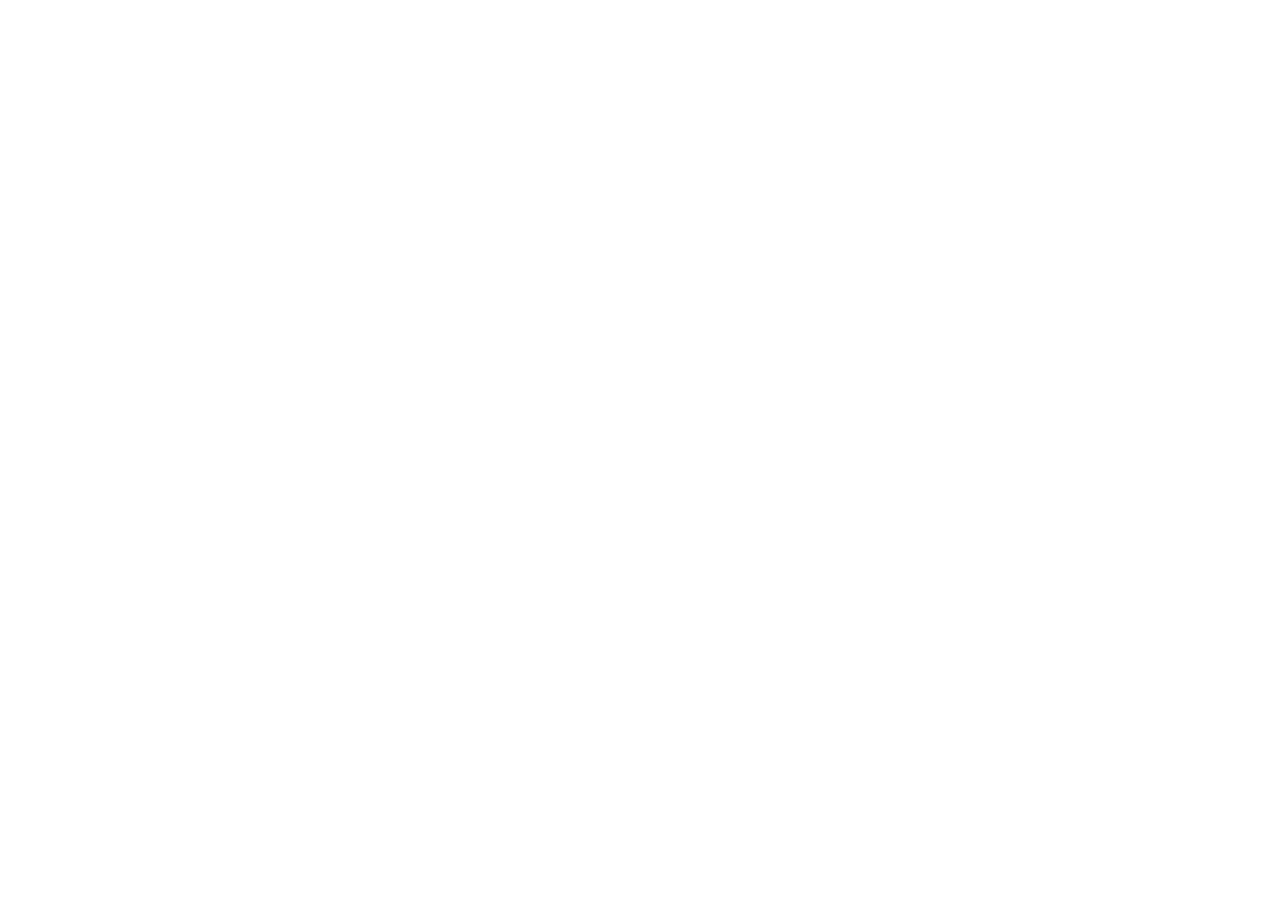
==== admin.html @ 0b8dc3e7 "Add files via upload" ====
<!DOCTYPE html>
<html lang="en">
<head>
<meta charset="UTF-8" />
<meta name="viewport" content="width=device-width, initial-scale=1, viewport-fit=cover" />
<title>Staff Admin — Embroidery Pop-Up</title>
<link rel="manifest" href="manifest.json" />
<link rel="stylesheet" href="css/style.css" />
</head>
<body>
<div class="app">

  <!-- PIN screens -->
  <div class="card pin-screen" id="pinSetupScreen" style="display:none;">
    <h1>Set a Staff PIN</h1>
    <p class="subtitle">Protect this admin area. You'll need this PIN each time you return.</p>
    <input type="password" inputmode="numeric" id="pinSetup1" placeholder="New PIN" />
    <input type="password" inputmode="numeric" id="pinSetup2" placeholder="Confirm PIN" />
    <div class="error-text" id="pinSetupError"></div>
    <button class="btn btn-primary" id="pinSetupBtn">Save PIN</button>
  </div>

  <div class="card pin-screen" id="pinEntryScreen" style="display:none;">
    <h1>Staff Login</h1>
    <p class="subtitle">Enter your PIN to continue.</p>
    <input type="password" inputmode="numeric" id="pinEntryInput" placeholder="PIN" />
    <div class="error-text" id="pinEntryError"></div>
    <button class="btn btn-primary" id="pinEntryBtn">Unlock</button>
    <div class="footer-link"><a href="index.html">back to customer view</a></div>
  </div>

  <!-- Main admin panel -->
  <div class="card admin-shell" id="adminPanel" style="display:none;">
    <div class="admin-header">
      <h1 style="margin:0;">Staff Admin</h1>
      <div style="display:flex; gap:10px;">
        <button class="small-btn" id="changePinBtn">Change PIN</button>
        <button class="small-btn" id="lockBtn">Lock</button>
        <a class="small-btn" href="index.html" style="text-decoration:none; display:inline-flex; align-items:center;">Customer View</a>
      </div>
    </div>

    <div class="tabs">
      <button class="tab-btn active" data-tab="configTab">Configuration</button>
      <button class="tab-btn" data-tab="subsTab">Submissions</button>
    </div>

    <!-- Configuration tab -->
    <div class="tab-panel active" id="configTab">

      <div class="section-title">Logo</div>
      <div class="logo-upload-row">
        <img id="logoPreview" class="logo-preview hidden" />
        <input type="file" id="logoInput" accept="image/*" />
        <button class="small-btn" id="removeLogoBtn">Remove Logo</button>
      </div>

      <div class="section-title">Customer Fields</div>
      <p class="help-text">These fields appear on the first screen customers fill out.</p>
      <div id="fieldsEditor"></div>
      <button class="small-btn" id="addFieldBtn">+ Add Field</button>

      <div class="section-title">Font / Style Options</div>
      <p class="help-text">Add as many options as you like and upload an image for each. Customers pick one.</p>
      <div id="optionsEditor"></div>
      <button class="small-btn" id="addOptionBtn">+ Add Option</button>

      <div class="section-title">Initials</div>
      <div class="field-row">
        <label for="initialsMaxInput" style="font-weight:600; color:var(--muted); font-size:14px;">Max letters</label>
        <input type="number" id="initialsMaxInput" class="number-field" min="1" max="10" />
      </div>

      <div class="section-title">Kiosk Behavior</div>
      <p class="help-text">If a customer walks away mid-order, the screen automatically resets to the welcome page after this many seconds of no touches. Set to 0 to turn this off.</p>
      <div class="field-row">
        <label for="idleResetInput" style="font-weight:600; color:var(--muted); font-size:14px;">Idle reset (seconds)</label>
        <input type="number" id="idleResetInput" class="number-field" min="0" max="600" />
      </div>

      <div class="btn-row">
        <button class="btn btn-primary" id="saveConfigBtn">Save Configuration</button>
      </div>
    </div>

    <!-- Submissions tab -->
    <div class="tab-panel" id="subsTab">
      <div class="toolbar">
        <button class="small-btn" id="refreshSubsBtn">Refresh</button>
        <button class="small-btn" id="exportCsvBtn">Export CSV</button>
        <button class="small-btn" id="clearSubsBtn" style="color:var(--danger);">Clear All Submissions</button>
      </div>
      <div class="table-scroll">
        <table class="subs" id="subsTable">
          <thead><tr></tr></thead>
          <tbody></tbody>
        </table>
      </div>
      <p class="help-text" id="subsEmptyMsg">No submissions yet.</p>
    </div>
  </div>
</div>

<div class="toast" id="toast"></div>

<script src="js/db.js"></script>
<script src="js/admin.js"></script>
<script>
  if ('serviceWorker' in navigator) {
    window.addEventListener('load', () => navigator.serviceWorker.register('sw.js'));
  }
</script>
</body>
</html>
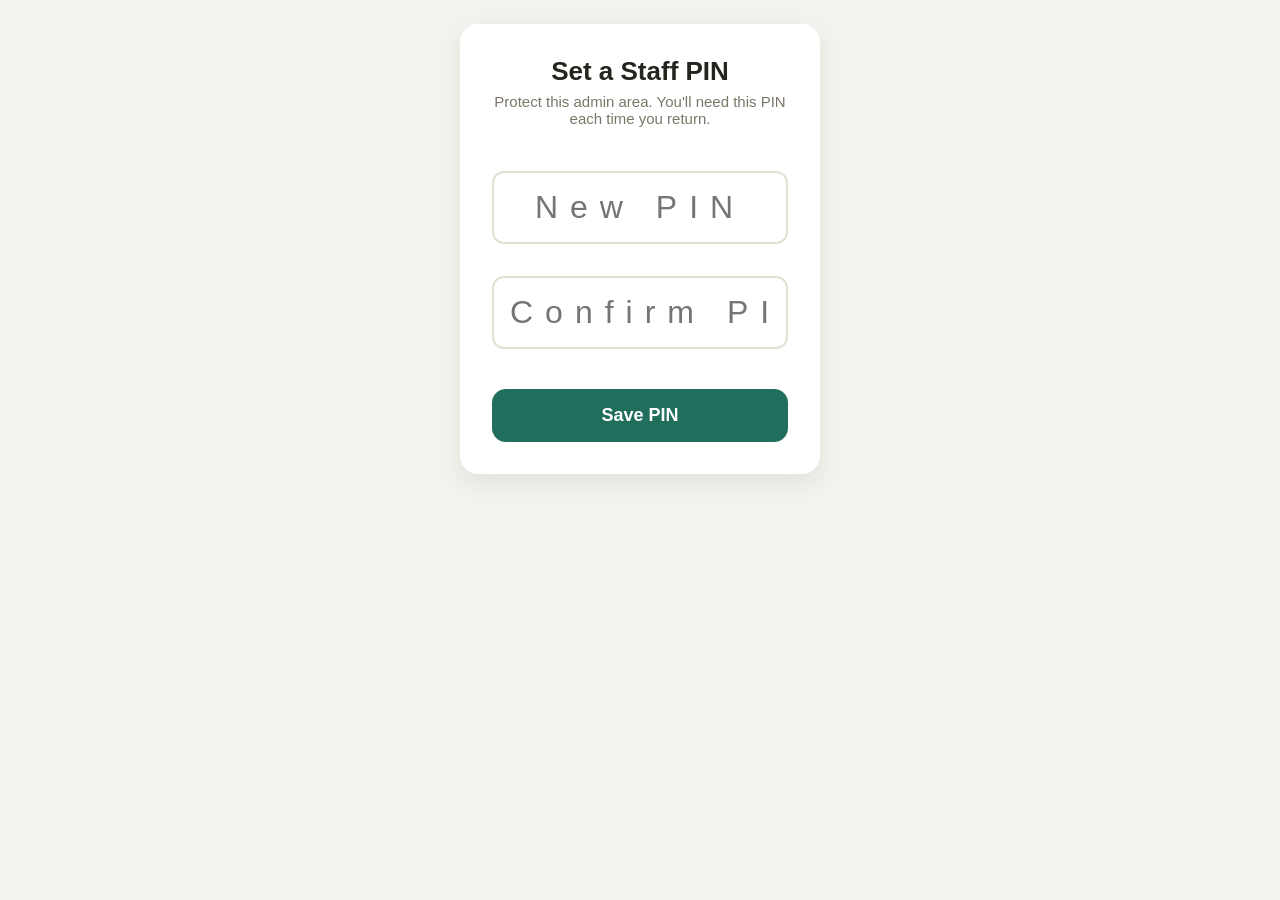
==== commit 0a4ae275: "Update admin.html" ====
--- a/admin.html
+++ b/admin.html
@@ -78,6 +78,12 @@
         <input type="number" id="idleResetInput" class="number-field" min="0" max="600" />
       </div>
 
+      <div class="section-title">Cloud Sync (Google Sheets)</div>
+      <p class="help-text">Paste the Google Apps Script web app URL here to automatically copy every order into a Google Sheet, viewable from any computer. Leave blank to keep orders only on this iPad.</p>
+      <div class="field-row">
+        <input type="text" id="sheetWebAppUrlInput" placeholder="https://script.google.com/macros/s/.../exec" />
+      </div>
+
       <div class="btn-row">
         <button class="btn btn-primary" id="saveConfigBtn">Save Configuration</button>
       </div>
@@ -87,6 +93,7 @@
     <div class="tab-panel" id="subsTab">
       <div class="toolbar">
         <button class="small-btn" id="refreshSubsBtn">Refresh</button>
+        <button class="small-btn" id="retrySyncBtn">Retry Sync</button>
         <button class="small-btn" id="exportCsvBtn">Export CSV</button>
         <button class="small-btn" id="clearSubsBtn" style="color:var(--danger);">Clear All Submissions</button>
       </div>
--- a/css/style.css
+++ b/css/style.css
@@ -0,0 +1,516 @@
+:root {
+  --bg: #f4f2ee;
+  --surface: #ffffff;
+  --ink: #26241f;
+  --muted: #7a7668;
+  --accent: #1f6f5c;
+  --accent-ink: #ffffff;
+  --border: #e3dfd3;
+  --danger: #b3423a;
+  --radius: 18px;
+  --shadow: 0 8px 24px rgba(38, 36, 31, 0.08);
+}
+
+* { box-sizing: border-box; }
+
+html, body {
+  margin: 0;
+  height: 100%;
+  background: var(--bg);
+  color: var(--ink);
+  font-family: -apple-system, BlinkMacSystemFont, "Helvetica Neue", Arial, sans-serif;
+  -webkit-tap-highlight-color: transparent;
+  overscroll-behavior: none;
+}
+
+button, input, select {
+  font-family: inherit;
+}
+
+.app {
+  min-height: 100vh;
+  display: flex;
+  flex-direction: column;
+  align-items: center;
+  padding: 24px 20px 40px;
+}
+
+.logo-wrap {
+  width: 100%;
+  max-width: 640px;
+  display: flex;
+  justify-content: center;
+  margin-bottom: 18px;
+  min-height: 60px;
+}
+
+.logo-wrap img {
+  max-height: 110px;
+  max-width: 100%;
+  object-fit: contain;
+}
+
+.card {
+  background: var(--surface);
+  border-radius: var(--radius);
+  box-shadow: var(--shadow);
+  padding: 32px;
+  width: 100%;
+  max-width: 640px;
+}
+
+.steps {
+  display: flex;
+  justify-content: center;
+  gap: 10px;
+  margin-bottom: 20px;
+}
+
+.step-dot {
+  width: 10px;
+  height: 10px;
+  border-radius: 50%;
+  background: var(--border);
+}
+
+.step-dot.active { background: var(--accent); }
+.step-dot.done { background: var(--accent); opacity: 0.5; }
+
+h1 {
+  font-size: 26px;
+  margin: 0 0 6px;
+  text-align: center;
+}
+
+.subtitle {
+  text-align: center;
+  color: var(--muted);
+  margin: 0 0 28px;
+  font-size: 15px;
+}
+
+.field {
+  margin-bottom: 18px;
+}
+
+.field label {
+  display: block;
+  font-size: 14px;
+  font-weight: 600;
+  margin-bottom: 6px;
+  color: var(--muted);
+}
+
+.field input {
+  width: 100%;
+  padding: 14px 16px;
+  font-size: 18px;
+  border: 2px solid var(--border);
+  border-radius: 12px;
+  background: var(--bg);
+  color: var(--ink);
+}
+
+.field input:focus {
+  outline: none;
+  border-color: var(--accent);
+  background: var(--surface);
+}
+
+.btn {
+  display: inline-flex;
+  align-items: center;
+  justify-content: center;
+  gap: 8px;
+  padding: 16px 26px;
+  font-size: 18px;
+  font-weight: 700;
+  border-radius: 14px;
+  border: none;
+  cursor: pointer;
+  width: 100%;
+}
+
+.btn-primary {
+  background: var(--accent);
+  color: var(--accent-ink);
+}
+
+.btn-primary:disabled {
+  background: var(--border);
+  color: var(--muted);
+  cursor: not-allowed;
+}
+
+.btn-secondary {
+  background: transparent;
+  color: var(--muted);
+  border: 2px solid var(--border);
+}
+
+.btn-danger {
+  background: var(--danger);
+  color: #fff;
+}
+
+.btn-row {
+  display: flex;
+  gap: 12px;
+  margin-top: 24px;
+}
+
+.btn-row .btn { flex: 1; }
+
+.options-grid {
+  display: grid;
+  grid-template-columns: repeat(auto-fit, minmax(140px, 1fr));
+  gap: 16px;
+  margin-bottom: 8px;
+}
+
+.option-card {
+  border: 3px solid var(--border);
+  border-radius: 16px;
+  padding: 10px;
+  background: var(--bg);
+  cursor: pointer;
+  text-align: center;
+  transition: border-color 0.15s, transform 0.1s;
+}
+
+.option-card:active { transform: scale(0.97); }
+
+.option-card.selected {
+  border-color: var(--accent);
+  background: #eaf4f1;
+}
+
+.option-card img {
+  width: 100%;
+  height: 100px;
+  object-fit: contain;
+  margin-bottom: 8px;
+  background: #fff;
+  border-radius: 10px;
+}
+
+.option-card .opt-label {
+  font-size: 14px;
+  font-weight: 600;
+}
+
+.option-placeholder {
+  height: 100px;
+  display: flex;
+  align-items: center;
+  justify-content: center;
+  color: var(--muted);
+  font-size: 12px;
+  background: #fff;
+  border-radius: 10px;
+  margin-bottom: 8px;
+}
+
+.initials-input {
+  width: 100%;
+  text-align: center;
+  font-size: 48px;
+  letter-spacing: 10px;
+  font-weight: 800;
+  padding: 20px;
+  border: 2px solid var(--border);
+  border-radius: 14px;
+  background: var(--bg);
+  text-transform: uppercase;
+}
+
+.initials-input:focus {
+  outline: none;
+  border-color: var(--accent);
+}
+
+.thankyou {
+  text-align: center;
+  padding: 40px 10px;
+}
+
+.thankyou .big {
+  font-size: 56px;
+  margin-bottom: 10px;
+}
+
+.order-number {
+  font-size: 96px;
+  font-weight: 800;
+  color: var(--accent);
+  line-height: 1;
+  margin: 10px 0 30px;
+}
+
+.order-summary {
+  text-align: left;
+  background: var(--bg);
+  border-radius: 14px;
+  padding: 10px 22px;
+  margin: 0 0 24px;
+}
+
+.summary-row {
+  display: flex;
+  justify-content: space-between;
+  gap: 16px;
+  padding: 10px 0;
+  border-bottom: 1px solid var(--border);
+  font-size: 16px;
+}
+
+.summary-row:last-child { border-bottom: none; }
+
+.summary-row span { color: var(--muted); }
+
+@media print {
+  body * { visibility: hidden; }
+  .thankyou, .thankyou * { visibility: visible; }
+  .thankyou .btn-row { display: none; }
+  .thankyou {
+    position: absolute;
+    top: 0;
+    left: 0;
+    width: 100%;
+  }
+}
+
+.footer-link {
+  margin-top: 28px;
+  text-align: center;
+}
+
+.footer-link a {
+  color: var(--muted);
+  font-size: 12px;
+  text-decoration: none;
+  opacity: 0.6;
+}
+
+.error-text {
+  color: var(--danger);
+  font-size: 14px;
+  margin-top: 6px;
+  min-height: 18px;
+}
+
+/* Admin */
+.admin-shell {
+  max-width: 920px;
+}
+
+.admin-header {
+  display: flex;
+  justify-content: space-between;
+  align-items: center;
+  margin-bottom: 20px;
+}
+
+.tabs {
+  display: flex;
+  gap: 8px;
+  margin-bottom: 24px;
+}
+
+.tab-btn {
+  padding: 10px 18px;
+  border-radius: 10px;
+  border: 2px solid var(--border);
+  background: var(--surface);
+  cursor: pointer;
+  font-weight: 600;
+  color: var(--muted);
+}
+
+.tab-btn.active {
+  background: var(--accent);
+  color: #fff;
+  border-color: var(--accent);
+}
+
+.tab-panel { display: none; }
+.tab-panel.active { display: block; }
+
+.section-title {
+  font-size: 18px;
+  font-weight: 700;
+  margin: 28px 0 12px;
+}
+
+.section-title:first-child { margin-top: 0; }
+
+.field-row, .option-row {
+  display: flex;
+  gap: 10px;
+  align-items: center;
+  background: var(--bg);
+  border: 1px solid var(--border);
+  border-radius: 12px;
+  padding: 12px;
+  margin-bottom: 10px;
+  flex-wrap: wrap;
+}
+
+.field-row input[type="text"], .option-row input[type="text"] {
+  flex: 1;
+  min-width: 140px;
+  padding: 10px 12px;
+  border: 1px solid var(--border);
+  border-radius: 8px;
+  font-size: 15px;
+}
+
+.option-row img {
+  width: 54px;
+  height: 54px;
+  object-fit: contain;
+  background: #fff;
+  border-radius: 8px;
+  border: 1px solid var(--border);
+}
+
+.thumb-placeholder {
+  width: 54px;
+  height: 54px;
+  background: #fff;
+  border-radius: 8px;
+  border: 1px dashed var(--border);
+  display: flex;
+  align-items: center;
+  justify-content: center;
+  font-size: 10px;
+  color: var(--muted);
+  text-align: center;
+}
+
+.icon-btn {
+  border: none;
+  background: transparent;
+  color: var(--danger);
+  font-size: 20px;
+  cursor: pointer;
+  padding: 4px 10px;
+}
+
+.small-btn {
+  padding: 8px 14px;
+  font-size: 14px;
+  border-radius: 8px;
+  border: 1px solid var(--border);
+  background: var(--surface);
+  cursor: pointer;
+  font-weight: 600;
+}
+
+.logo-upload-row {
+  display: flex;
+  align-items: center;
+  gap: 16px;
+  flex-wrap: wrap;
+}
+
+.logo-preview {
+  max-height: 70px;
+  max-width: 180px;
+  object-fit: contain;
+  background: var(--bg);
+  border-radius: 8px;
+  padding: 6px;
+}
+
+table.subs {
+  width: 100%;
+  border-collapse: collapse;
+  font-size: 14px;
+}
+
+table.subs th, table.subs td {
+  border-bottom: 1px solid var(--border);
+  padding: 10px 8px;
+  text-align: left;
+  white-space: nowrap;
+}
+
+table.subs th {
+  color: var(--muted);
+  font-size: 12px;
+  text-transform: uppercase;
+}
+
+.table-scroll {
+  overflow-x: auto;
+  border: 1px solid var(--border);
+  border-radius: 12px;
+}
+
+.toolbar {
+  display: flex;
+  gap: 10px;
+  margin-bottom: 16px;
+  flex-wrap: wrap;
+}
+
+.toast {
+  position: fixed;
+  bottom: 24px;
+  left: 50%;
+  transform: translateX(-50%);
+  background: var(--ink);
+  color: #fff;
+  padding: 12px 20px;
+  border-radius: 10px;
+  font-size: 14px;
+  opacity: 0;
+  pointer-events: none;
+  transition: opacity 0.25s;
+  z-index: 50;
+}
+
+.toast.show { opacity: 1; }
+
+.pin-screen {
+  max-width: 360px;
+  text-align: center;
+}
+
+.pin-screen input {
+  width: 100%;
+  text-align: center;
+  font-size: 32px;
+  letter-spacing: 12px;
+  padding: 16px;
+  border: 2px solid var(--border);
+  border-radius: 12px;
+  margin: 16px 0;
+}
+
+.hidden { display: none !important; }
+
+.help-text {
+  font-size: 13px;
+  color: var(--muted);
+  margin-top: -6px;
+  margin-bottom: 14px;
+}
+
+.number-field {
+  width: 90px;
+  padding: 10px;
+  border: 1px solid var(--border);
+  border-radius: 8px;
+  font-size: 15px;
+}
+
+label.inline-check {
+  display: flex;
+  align-items: center;
+  gap: 6px;
+  font-size: 13px;
+  color: var(--muted);
+  white-space: nowrap;
+}
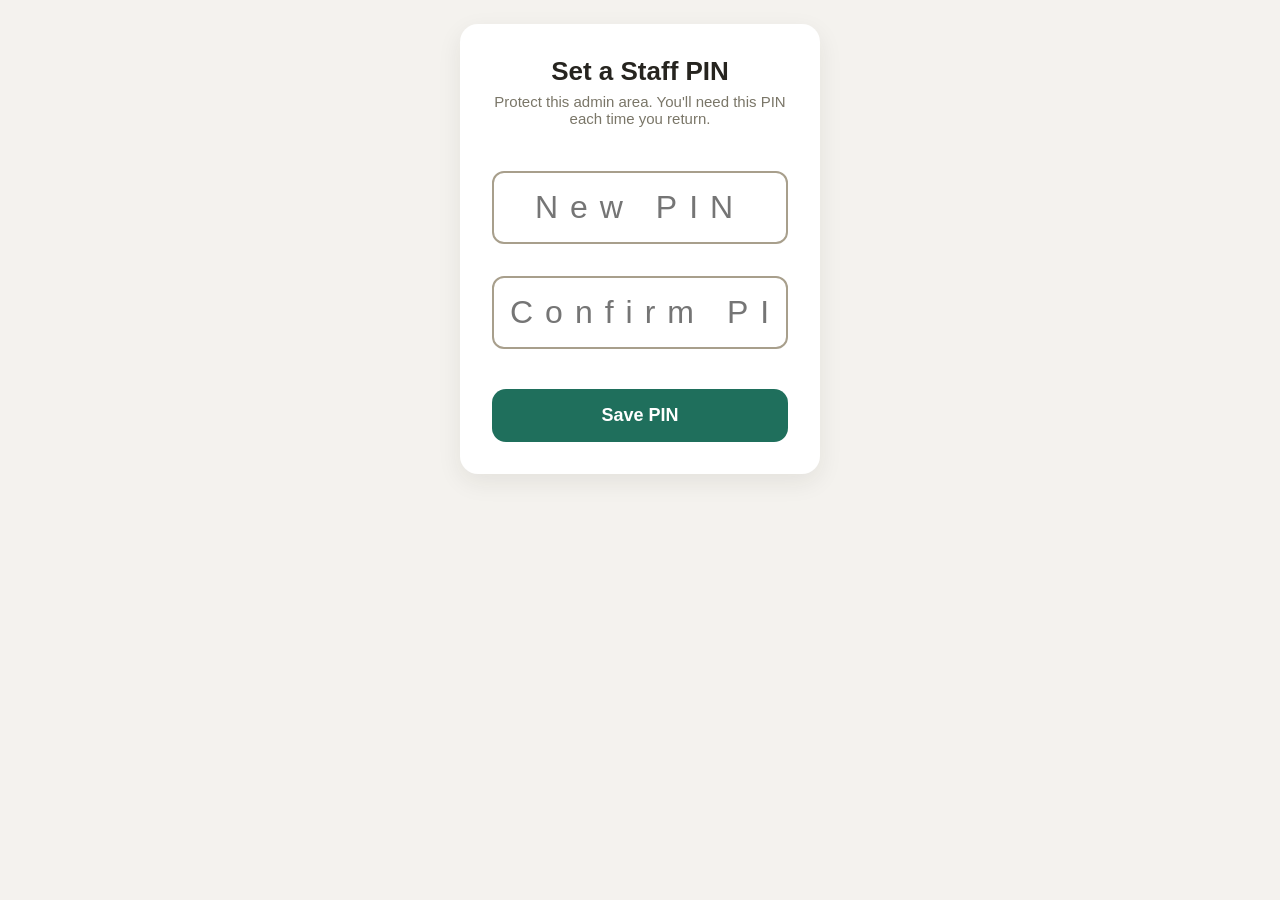
==== commit 250be3ec: "Add item-options step, thread color picker, unlimited name/initials, and split print/complete flow -" ====
--- a/admin.html
+++ b/admin.html
@@ -60,15 +60,21 @@
       <div id="fieldsEditor"></div>
       <button class="small-btn" id="addFieldBtn">+ Add Field</button>
 
+      <div class="section-title">Item Options</div>
+      <p class="help-text">These appear on a new page right after customer info, before font/style. Add as many options as you like and upload an image for each. Customers pick one.</p>
+      <div id="productOptionsEditor"></div>
+      <button class="small-btn" id="addProductOptionBtn">+ Add Option</button>
+
       <div class="section-title">Font / Style Options</div>
       <p class="help-text">Add as many options as you like and upload an image for each. Customers pick one.</p>
       <div id="optionsEditor"></div>
       <button class="small-btn" id="addOptionBtn">+ Add Option</button>
 
-      <div class="section-title">Initials</div>
+      <div class="section-title">Name / Initials</div>
+      <p class="help-text">Set to 0 for unlimited length (lets customers enter a full name instead of just initials).</p>
       <div class="field-row">
-        <label for="initialsMaxInput" style="font-weight:600; color:var(--muted); font-size:14px;">Max letters</label>
-        <input type="number" id="initialsMaxInput" class="number-field" min="1" max="10" />
+        <label for="initialsMaxInput" style="font-weight:600; color:var(--muted); font-size:14px;">Max letters (0 = unlimited)</label>
+        <input type="number" id="initialsMaxInput" class="number-field" min="0" max="40" />
       </div>
 
       <div class="section-title">Kiosk Behavior</div>
--- a/css/style.css
+++ b/css/style.css
@@ -5,7 +5,7 @@
   --muted: #7a7668;
   --accent: #1f6f5c;
   --accent-ink: #ffffff;
-  --border: #e3dfd3;
+  --border: #a89f8c;
   --danger: #b3423a;
   --radius: 18px;
   --shadow: 0 8px 24px rgba(38, 36, 31, 0.08);
@@ -163,7 +163,7 @@
 
 .options-grid {
   display: grid;
-  grid-template-columns: repeat(auto-fit, minmax(140px, 1fr));
+  grid-template-columns: repeat(2, 1fr);
   gap: 16px;
   margin-bottom: 8px;
 }
@@ -209,6 +209,44 @@
   background: #fff;
   border-radius: 10px;
   margin-bottom: 8px;
+}
+
+.step-subsection {
+  margin-top: 32px;
+}
+
+.color-grid {
+  display: grid;
+  grid-template-columns: repeat(4, 1fr);
+  gap: 14px;
+  margin-bottom: 8px;
+}
+
+.color-swatch {
+  display: flex;
+  flex-direction: column;
+  align-items: center;
+  gap: 6px;
+  cursor: pointer;
+}
+
+.swatch-circle {
+  width: 48px;
+  height: 48px;
+  border-radius: 50%;
+  border: 3px solid var(--border);
+  transition: border-color 0.15s, transform 0.1s;
+}
+
+.color-swatch.selected .swatch-circle {
+  border-color: var(--accent);
+  transform: scale(1.08);
+}
+
+.swatch-label {
+  font-size: 12px;
+  font-weight: 600;
+  color: var(--muted);
 }
 
 .initials-input {
@@ -268,15 +306,124 @@
 
 .summary-row span { color: var(--muted); }
 
+.print-footer { display: none; }
+
+.print-logo { display: none; }
+
+.print-qr { display: none; }
+
+.print-qr-heading { display: none; }
+
+.print-qr-caption { display: none; }
+
+@page {
+  size: 4in 6in;
+  margin: 0.1in;
+}
+
 @media print {
-  body * { visibility: hidden; }
-  .thankyou, .thankyou * { visibility: visible; }
+  /* step1/step2/step3 already carry the shared .hidden class by the time
+     Print is reachable (only shown on the thank-you screen), so they don't
+     need hiding here — just the parts that are always rendered. */
+  .steps, .footer-link { display: none; }
+
+  html, body {
+    width: 4in;
+    height: 6in;
+    max-height: 6in;
+    margin: 0;
+    background: #fff;
+    overflow: hidden;
+  }
+
+  .app {
+    display: flex;
+    flex-direction: column;
+    justify-content: center;
+    align-items: center;
+    min-height: 0;
+    height: 6in;
+    max-height: 6in;
+    padding: 0;
+    overflow: hidden;
+  }
+
+  /* The on-screen logo (configurable, may be in color) never prints —
+     only the fixed black print-logo image does. */
+  .logo-wrap { display: none; }
+
+  .print-logo {
+    display: block;
+    max-width: 38%;
+    margin: 0 auto 10px;
+  }
+
+  .card {
+    box-shadow: none;
+    background: transparent;
+    padding: 0;
+    width: 100%;
+    max-width: none;
+    height: auto;
+    max-height: 6in;
+    overflow: hidden;
+  }
+
+  .thankyou { padding: 0; line-height: 1; }
+  .thankyou .big { display: none; }
+  .thankyou h1 { display: none; } /* avoid printing "Thank You!" twice — .print-footer covers it */
+  .thankyou .subtitle { display: none; } /* redundant with the big order number below it */
   .thankyou .btn-row { display: none; }
-  .thankyou {
-    position: absolute;
-    top: 0;
-    left: 0;
-    width: 100%;
+
+  /* Force plain black-on-white output so a thermal/receipt printer doesn't
+     try to render colored fills or accent text. */
+  .thankyou, .thankyou * {
+    color: #000 !important;
+    background: transparent !important;
+    box-shadow: none !important;
+  }
+  .order-number { font-size: 66px; line-height: 1; margin: 0 0 8px; }
+  .order-summary {
+    padding: 3px 0;
+    margin: 0;
+    text-align: center;
+  }
+  .summary-row {
+    display: flex;
+    justify-content: center;
+    gap: 8px;
+    font-size: 16px;
+    line-height: 1.15;
+    padding: 0;
+    border-bottom: none;
+  }
+  .summary-row span::after { content: ':'; }
+  .print-footer {
+    display: block;
+    font-size: 18px;
+    line-height: 1;
+    font-weight: 700;
+    text-align: center;
+    margin-top: 6px;
+  }
+  .print-qr-heading {
+    display: block;
+    font-size: 18px;
+    font-weight: 700;
+    text-align: center;
+    margin-top: 18px;
+  }
+  .print-qr {
+    display: block;
+    width: 135px;
+    height: 135px;
+    margin: 10px auto 0;
+  }
+  .print-qr-caption {
+    display: block;
+    font-size: 14px;
+    text-align: center;
+    margin-top: 6px;
   }
 }
 
